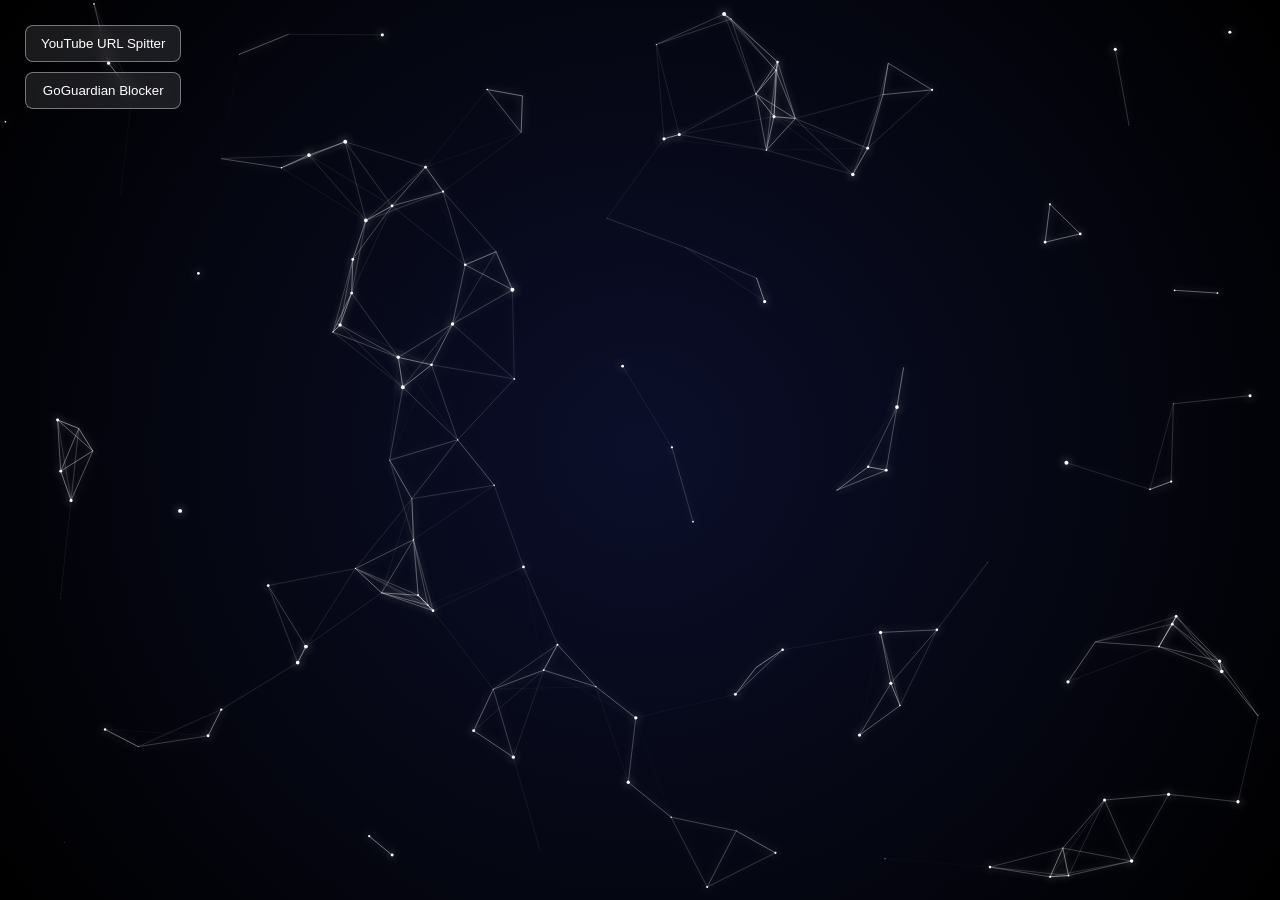
==== index.html @ 428f2b76 "Create index.html" ====
<!DOCTYPE html>
<html lang="en">
<head>
<meta charset="UTF-8">
<title>Souptube V3</title>

<style>
body {
  margin: 0;
  overflow: hidden;
  background: radial-gradient(circle at center, #0b0f2a, #000);
  font-family: Arial, sans-serif;
}

/* UI */
.ui {
  position: absolute;
  top: 20px;
  left: 20px;
  z-index: 10;
  display: flex;
  flex-direction: column;
}

button {
  background: rgba(255,255,255,0.1);
  border: 1px solid rgba(255,255,255,0.4);
  color: white;
  padding: 10px 15px;
  margin: 5px;
  cursor: pointer;
  border-radius: 8px;
  backdrop-filter: blur(6px);
  transition: 0.3s;
}

button:hover {
  background: rgba(255,255,255,0.3);
}

/* Floating text */
.floating-text {
  position: absolute;
  color: white;
  font-size: 22px;
  opacity: 0;
  pointer-events: none;
  animation: floatFade 4s ease forwards;
}

@keyframes floatFade {
  0% { opacity: 0; transform: translateY(20px); }
  20% { opacity: 1; }
  80% { opacity: 1; }
  100% { opacity: 0; transform: translateY(-40px); }
}

canvas {
  display: block;
}
</style>
</head>
<body>

<div class="ui" id="buttonContainer"></div>

<canvas id="space"></canvas>

<script>
const canvas = document.getElementById("space");
const ctx = canvas.getContext("2d");

canvas.width = window.innerWidth;
canvas.height = window.innerHeight;

let mouse = { x: null, y: null };

window.addEventListener("mousemove", e => {
  mouse.x = e.x;
  mouse.y = e.y;
});

/* =========================
   🔥 CUSTOM BUTTONS
========================= */
const buttons = [
  {
    text: "YouTube URL Spitter",
    link: "https://sites.google.com/g.risd.org/tips-for-8thgrade-science-v3/youube"
  },
  {
    text: "GoGuardian Blocker",
    link: "https://sites.google.com/g.risd.org/tips-for-8thgrade-science-v3/gogardian-boker"
  }
];

/* Create buttons */
const container = document.getElementById("buttonContainer");

buttons.forEach(btn => {
  const b = document.createElement("button");
  b.innerText = btn.text;

  // Opens in SAME tab (better for school restrictions)
  b.onclick = () => {
    window.location.href = btn.link;
  };

  container.appendChild(b);
});

/* =========================
   STARS SYSTEM
========================= */

class Star {
  constructor() {
    this.reset();
  }

  reset() {
    this.x = Math.random() * canvas.width;
    this.y = Math.random() * canvas.height;
    this.radius = Math.random() * 2;
    this.vx = (Math.random() - 0.5) * 0.5;
    this.vy = (Math.random() - 0.5) * 0.5;
  }

  update() {
    if (mouse.x && mouse.y) {
      let dx = mouse.x - this.x;
      let dy = mouse.y - this.y;
      let dist = Math.sqrt(dx * dx + dy * dy);

      if (dist < 120) {
        this.x -= dx * 0.01;
        this.y -= dy * 0.01;
      }
    }

    this.x += this.vx;
    this.y += this.vy;

    if (this.x < 0 || this.x > canvas.width || this.y < 0 || this.y > canvas.height) {
      this.reset();
    }
  }

  draw() {
    ctx.beginPath();
    ctx.arc(this.x, this.y, this.radius, 0, Math.PI * 2);
    ctx.fillStyle = "white";
    ctx.shadowBlur = 10;
    ctx.shadowColor = "white";
    ctx.fill();
  }
}

let stars = [];
let STAR_COUNT = 140;

function initStars() {
  stars = [];
  for (let i = 0; i < STAR_COUNT; i++) {
    stars.push(new Star());
  }
}

initStars();

function drawLines() {
  for (let i = 0; i < stars.length; i++) {
    for (let j = i + 1; j < stars.length; j++) {
      let dx = stars[i].x - stars[j].x;
      let dy = stars[i].y - stars[j].y;
      let dist = Math.sqrt(dx * dx + dy * dy);

      if (dist < 110) {
        ctx.beginPath();
        ctx.moveTo(stars[i].x, stars[i].y);
        ctx.lineTo(stars[j].x, stars[j].y);
        ctx.strokeStyle = "rgba(255,255,255," + (1 - dist / 110) + ")";
        ctx.lineWidth = 0.6;
        ctx.stroke();
      }
    }
  }
}

function animate() {
  ctx.clearRect(0, 0, canvas.width, canvas.height);

  stars.forEach(s => {
    s.update();
    s.draw();
  });

  drawLines();
  requestAnimationFrame(animate);
}

animate();

/* =========================
   FLOATING TEXT
========================= */

const phrases = ["this Site So fire", "amaze"];

function spawnText() {
  const el = document.createElement("div");
  el.className = "floating-text";
  el.innerText = phrases[Math.floor(Math.random() * phrases.length)];

  el.style.left = Math.random() * window.innerWidth + "px";
  el.style.top = Math.random() * window.innerHeight + "px";

  document.body.appendChild(el);

  setTimeout(() => el.remove(), 4000);
}

setInterval(spawnText, 3000);

/* Resize fix */
window.addEventListener("resize", () => {
  canvas.width = window.innerWidth;
  canvas.height = window.innerHeight;
});
</script>

</body>
</html>
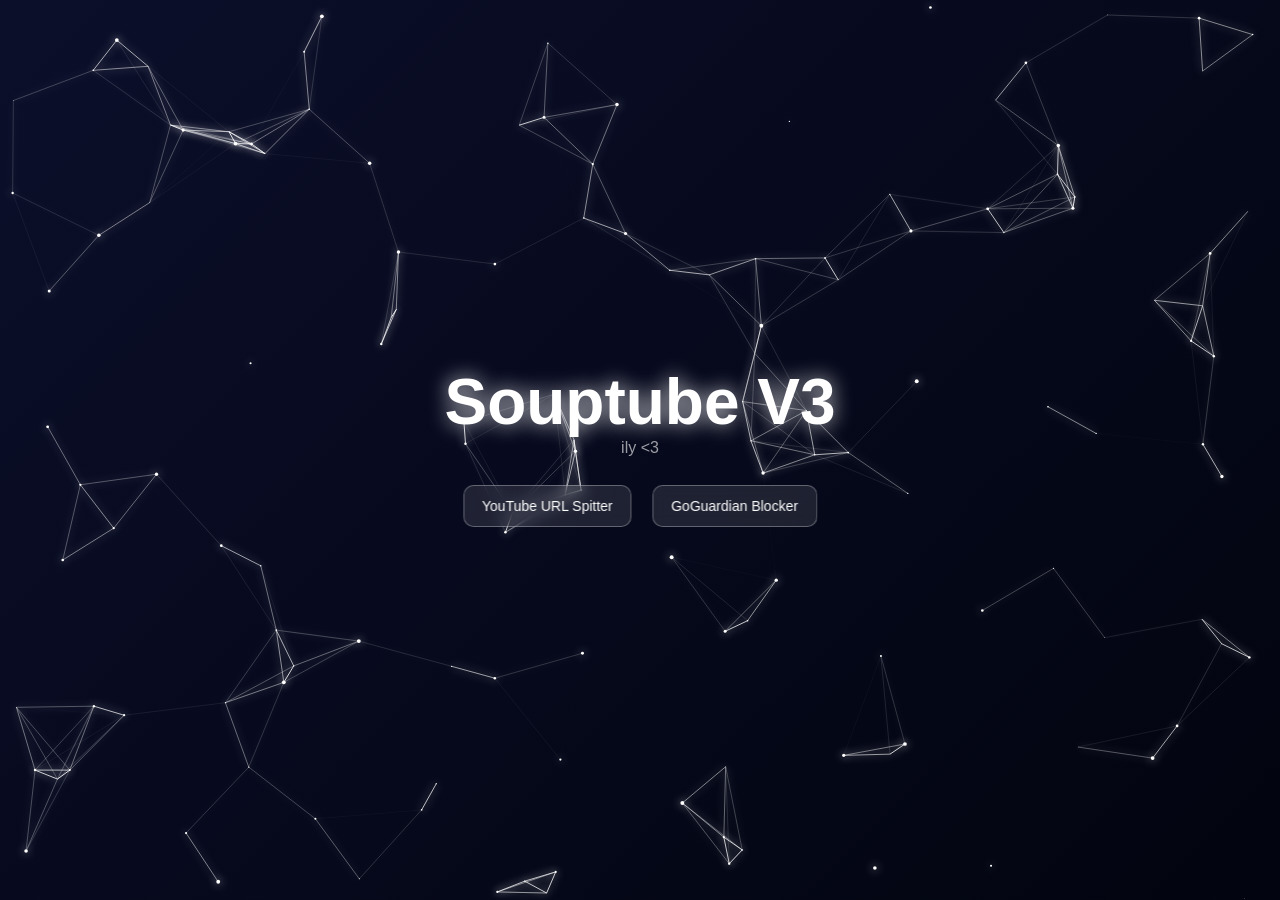
==== commit e7f8b9b6: "Update index.html" ====
--- a/index.html
+++ b/index.html
@@ -8,43 +8,61 @@
 body {
   margin: 0;
   overflow: hidden;
-  background: radial-gradient(circle at center, #0b0f2a, #000);
   font-family: Arial, sans-serif;
-}
-
-/* UI */
-.ui {
+  background: linear-gradient(135deg, #0b0f2a, #02040f);
+  color: white;
+}
+
+/* CENTER CONTENT */
+.center {
   position: absolute;
-  top: 20px;
-  left: 20px;
+  top: 50%;
+  left: 50%;
+  transform: translate(-50%, -50%);
+  text-align: center;
   z-index: 10;
-  display: flex;
-  flex-direction: column;
+}
+
+/* TITLE */
+.title {
+  font-size: 64px;
+  font-weight: bold;
+  text-shadow: 0 0 20px rgba(255,255,255,0.8);
+}
+
+/* SUBTEXT */
+.subtitle {
+  opacity: 0.6;
+  margin-bottom: 20px;
+}
+
+/* BUTTONS */
+.buttons {
+  margin-top: 20px;
 }
 
 button {
   background: rgba(255,255,255,0.1);
-  border: 1px solid rgba(255,255,255,0.4);
+  border: 1px solid rgba(255,255,255,0.3);
   color: white;
-  padding: 10px 15px;
-  margin: 5px;
+  padding: 12px 18px;
+  margin: 8px;
   cursor: pointer;
-  border-radius: 8px;
-  backdrop-filter: blur(6px);
+  border-radius: 10px;
+  backdrop-filter: blur(8px);
   transition: 0.3s;
+  font-size: 14px;
 }
 
 button:hover {
-  background: rgba(255,255,255,0.3);
-}
-
-/* Floating text */
+  background: rgba(255,255,255,0.25);
+}
+
+/* FLOAT TEXT */
 .floating-text {
   position: absolute;
-  color: white;
-  font-size: 22px;
+  font-size: 20px;
   opacity: 0;
-  pointer-events: none;
   animation: floatFade 4s ease forwards;
 }
 
@@ -62,7 +80,21 @@
 </head>
 <body>
 
-<div class="ui" id="buttonContainer"></div>
+<!-- CENTER UI -->
+<div class="center">
+  <div class="title">Souptube V3</div>
+  <div class="subtitle">ily &lt;3</div>
+
+  <div class="buttons">
+    <button onclick="go('https://sites.google.com/g.risd.org/tips-for-8thgrade-science-v3/youube')">
+      YouTube URL Spitter
+    </button>
+
+    <button onclick="go('https://sites.google.com/g.risd.org/tips-for-8thgrade-science-v3/gogardian-boker')">
+      GoGuardian Blocker
+    </button>
+  </div>
+</div>
 
 <canvas id="space"></canvas>
 
@@ -79,39 +111,6 @@
   mouse.x = e.x;
   mouse.y = e.y;
 });
-
-/* =========================
-   🔥 CUSTOM BUTTONS
-========================= */
-const buttons = [
-  {
-    text: "YouTube URL Spitter",
-    link: "https://sites.google.com/g.risd.org/tips-for-8thgrade-science-v3/youube"
-  },
-  {
-    text: "GoGuardian Blocker",
-    link: "https://sites.google.com/g.risd.org/tips-for-8thgrade-science-v3/gogardian-boker"
-  }
-];
-
-/* Create buttons */
-const container = document.getElementById("buttonContainer");
-
-buttons.forEach(btn => {
-  const b = document.createElement("button");
-  b.innerText = btn.text;
-
-  // Opens in SAME tab (better for school restrictions)
-  b.onclick = () => {
-    window.location.href = btn.link;
-  };
-
-  container.appendChild(b);
-});
-
-/* =========================
-   STARS SYSTEM
-========================= */
 
 class Star {
   constructor() {
@@ -157,16 +156,9 @@
 }
 
 let stars = [];
-let STAR_COUNT = 140;
-
-function initStars() {
-  stars = [];
-  for (let i = 0; i < STAR_COUNT; i++) {
-    stars.push(new Star());
-  }
-}
-
-initStars();
+for (let i = 0; i < 140; i++) {
+  stars.push(new Star());
+}
 
 function drawLines() {
   for (let i = 0; i < stars.length; i++) {
@@ -180,7 +172,6 @@
         ctx.moveTo(stars[i].x, stars[i].y);
         ctx.lineTo(stars[j].x, stars[j].y);
         ctx.strokeStyle = "rgba(255,255,255," + (1 - dist / 110) + ")";
-        ctx.lineWidth = 0.6;
         ctx.stroke();
       }
     }
@@ -201,10 +192,12 @@
 
 animate();
 
-/* =========================
-   FLOATING TEXT
-========================= */
-
+/* NAVIGATION */
+function go(link) {
+  window.location.href = link;
+}
+
+/* FLOAT TEXT */
 const phrases = ["this Site So fire", "amaze"];
 
 function spawnText() {
@@ -222,7 +215,7 @@
 
 setInterval(spawnText, 3000);
 
-/* Resize fix */
+/* Resize */
 window.addEventListener("resize", () => {
   canvas.width = window.innerWidth;
   canvas.height = window.innerHeight;
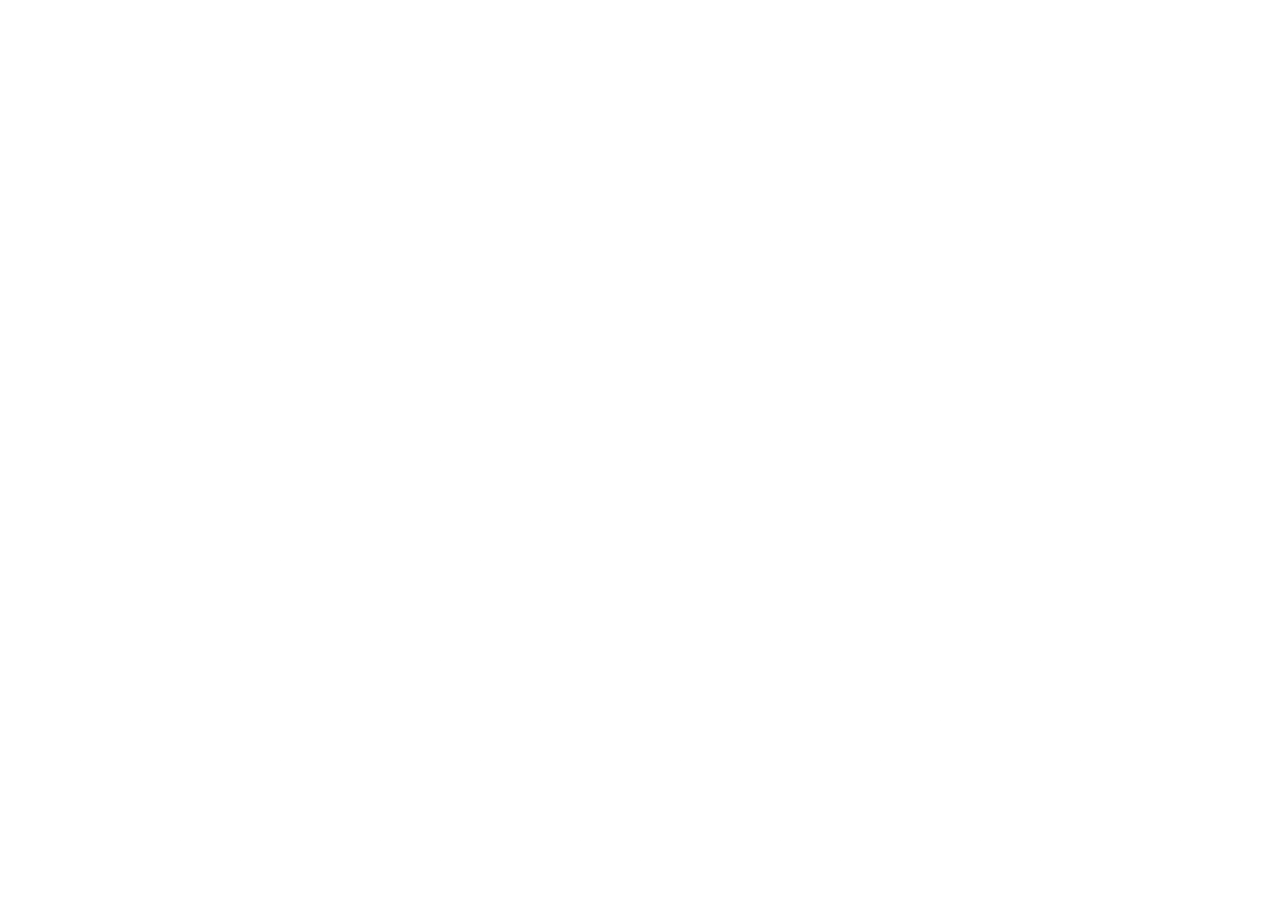
==== commit 9899fd32: "Update index.html" ====
--- a/index.html
+++ b/index.html
@@ -7,219 +7,85 @@
 <style>
 body {
   margin: 0;
+  font-family: Arial, sans-serif;
+  background: radial-gradient(circle at center, #0b0f2a, #02040f);
   overflow: hidden;
-  font-family: Arial, sans-serif;
-  background: linear-gradient(135deg, #0b0f2a, #02040f);
   color: white;
 }
 
-/* CENTER CONTENT */
+/* FAKE STAR BACKGROUND (CSS instead of canvas) */
+.stars {
+  position: fixed;
+  width: 100%;
+  height: 100%;
+  background:
+    radial-gradient(2px 2px at 20% 30%, white, transparent),
+    radial-gradient(2px 2px at 70% 60%, white, transparent),
+    radial-gradient(1px 1px at 40% 80%, white, transparent),
+    radial-gradient(2px 2px at 90% 20%, white, transparent);
+  background-size: 200px 200px;
+  animation: moveStars 60s linear infinite;
+  opacity: 0.6;
+}
+
+@keyframes moveStars {
+  from { transform: translateY(0); }
+  to { transform: translateY(-200px); }
+}
+
+/* CENTER UI */
 .center {
   position: absolute;
   top: 50%;
   left: 50%;
   transform: translate(-50%, -50%);
   text-align: center;
-  z-index: 10;
 }
 
 /* TITLE */
 .title {
-  font-size: 64px;
-  font-weight: bold;
-  text-shadow: 0 0 20px rgba(255,255,255,0.8);
-}
-
-/* SUBTEXT */
-.subtitle {
-  opacity: 0.6;
-  margin-bottom: 20px;
+  font-size: 60px;
+  text-shadow: 0 0 20px white;
 }
 
 /* BUTTONS */
-.buttons {
-  margin-top: 20px;
-}
-
 button {
+  margin: 10px;
+  padding: 12px 20px;
+  border-radius: 10px;
+  border: 1px solid rgba(255,255,255,0.3);
   background: rgba(255,255,255,0.1);
-  border: 1px solid rgba(255,255,255,0.3);
   color: white;
-  padding: 12px 18px;
-  margin: 8px;
   cursor: pointer;
-  border-radius: 10px;
-  backdrop-filter: blur(8px);
-  transition: 0.3s;
-  font-size: 14px;
+  backdrop-filter: blur(6px);
 }
 
 button:hover {
-  background: rgba(255,255,255,0.25);
-}
-
-/* FLOAT TEXT */
-.floating-text {
-  position: absolute;
-  font-size: 20px;
-  opacity: 0;
-  animation: floatFade 4s ease forwards;
-}
-
-@keyframes floatFade {
-  0% { opacity: 0; transform: translateY(20px); }
-  20% { opacity: 1; }
-  80% { opacity: 1; }
-  100% { opacity: 0; transform: translateY(-40px); }
-}
-
-canvas {
-  display: block;
+  background: rgba(255,255,255,0.3);
 }
 </style>
 </head>
+
 <body>
 
-<!-- CENTER UI -->
+<div class="stars"></div>
+
 <div class="center">
   <div class="title">Souptube V3</div>
-  <div class="subtitle">ily &lt;3</div>
 
-  <div class="buttons">
-    <button onclick="go('https://sites.google.com/g.risd.org/tips-for-8thgrade-science-v3/youube')">
-      YouTube URL Spitter
-    </button>
+  <button onclick="go('https://sites.google.com/g.risd.org/tips-for-8thgrade-science-v3/youube')">
+    YouTube URL Spitter
+  </button>
 
-    <button onclick="go('https://sites.google.com/g.risd.org/tips-for-8thgrade-science-v3/gogardian-boker')">
-      GoGuardian Blocker
-    </button>
-  </div>
+  <button onclick="go('https://sites.google.com/g.risd.org/tips-for-8thgrade-science-v3/gogardian-boker')">
+    GoGuardian Blocker
+  </button>
 </div>
 
-<canvas id="space"></canvas>
-
 <script>
-const canvas = document.getElementById("space");
-const ctx = canvas.getContext("2d");
-
-canvas.width = window.innerWidth;
-canvas.height = window.innerHeight;
-
-let mouse = { x: null, y: null };
-
-window.addEventListener("mousemove", e => {
-  mouse.x = e.x;
-  mouse.y = e.y;
-});
-
-class Star {
-  constructor() {
-    this.reset();
-  }
-
-  reset() {
-    this.x = Math.random() * canvas.width;
-    this.y = Math.random() * canvas.height;
-    this.radius = Math.random() * 2;
-    this.vx = (Math.random() - 0.5) * 0.5;
-    this.vy = (Math.random() - 0.5) * 0.5;
-  }
-
-  update() {
-    if (mouse.x && mouse.y) {
-      let dx = mouse.x - this.x;
-      let dy = mouse.y - this.y;
-      let dist = Math.sqrt(dx * dx + dy * dy);
-
-      if (dist < 120) {
-        this.x -= dx * 0.01;
-        this.y -= dy * 0.01;
-      }
-    }
-
-    this.x += this.vx;
-    this.y += this.vy;
-
-    if (this.x < 0 || this.x > canvas.width || this.y < 0 || this.y > canvas.height) {
-      this.reset();
-    }
-  }
-
-  draw() {
-    ctx.beginPath();
-    ctx.arc(this.x, this.y, this.radius, 0, Math.PI * 2);
-    ctx.fillStyle = "white";
-    ctx.shadowBlur = 10;
-    ctx.shadowColor = "white";
-    ctx.fill();
-  }
+function go(link) {
+  window.top.location.href = link;
 }
-
-let stars = [];
-for (let i = 0; i < 140; i++) {
-  stars.push(new Star());
-}
-
-function drawLines() {
-  for (let i = 0; i < stars.length; i++) {
-    for (let j = i + 1; j < stars.length; j++) {
-      let dx = stars[i].x - stars[j].x;
-      let dy = stars[i].y - stars[j].y;
-      let dist = Math.sqrt(dx * dx + dy * dy);
-
-      if (dist < 110) {
-        ctx.beginPath();
-        ctx.moveTo(stars[i].x, stars[i].y);
-        ctx.lineTo(stars[j].x, stars[j].y);
-        ctx.strokeStyle = "rgba(255,255,255," + (1 - dist / 110) + ")";
-        ctx.stroke();
-      }
-    }
-  }
-}
-
-function animate() {
-  ctx.clearRect(0, 0, canvas.width, canvas.height);
-
-  stars.forEach(s => {
-    s.update();
-    s.draw();
-  });
-
-  drawLines();
-  requestAnimationFrame(animate);
-}
-
-animate();
-
-/* NAVIGATION */
-function go(link) {
-  window.location.href = link;
-}
-
-/* FLOAT TEXT */
-const phrases = ["this Site So fire", "amaze"];
-
-function spawnText() {
-  const el = document.createElement("div");
-  el.className = "floating-text";
-  el.innerText = phrases[Math.floor(Math.random() * phrases.length)];
-
-  el.style.left = Math.random() * window.innerWidth + "px";
-  el.style.top = Math.random() * window.innerHeight + "px";
-
-  document.body.appendChild(el);
-
-  setTimeout(() => el.remove(), 4000);
-}
-
-setInterval(spawnText, 3000);
-
-/* Resize */
-window.addEventListener("resize", () => {
-  canvas.width = window.innerWidth;
-  canvas.height = window.innerHeight;
-});
 </script>
 
 </body>
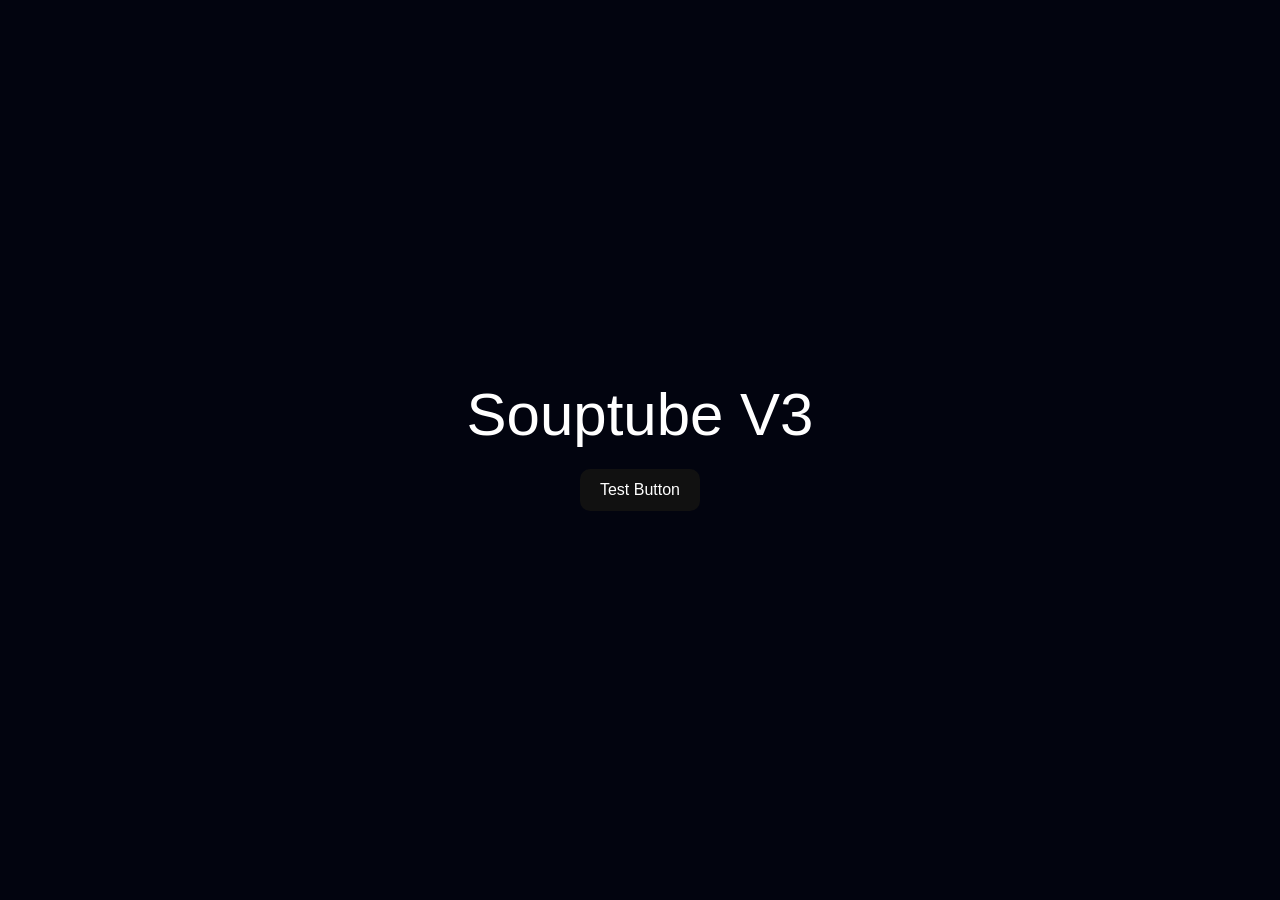
==== commit 46d9e799: "Update index.html" ====
--- a/index.html
+++ b/index.html
@@ -8,83 +8,57 @@
 body {
   margin: 0;
   font-family: Arial, sans-serif;
-  background: radial-gradient(circle at center, #0b0f2a, #02040f);
-  overflow: hidden;
+  background: #02040f;
   color: white;
+  display: flex;
+  justify-content: center;
+  align-items: center;
+  height: 100vh;
 }
 
-/* FAKE STAR BACKGROUND (CSS instead of canvas) */
-.stars {
-  position: fixed;
-  width: 100%;
-  height: 100%;
-  background:
-    radial-gradient(2px 2px at 20% 30%, white, transparent),
-    radial-gradient(2px 2px at 70% 60%, white, transparent),
-    radial-gradient(1px 1px at 40% 80%, white, transparent),
-    radial-gradient(2px 2px at 90% 20%, white, transparent);
-  background-size: 200px 200px;
-  animation: moveStars 60s linear infinite;
-  opacity: 0.6;
-}
-
-@keyframes moveStars {
-  from { transform: translateY(0); }
-  to { transform: translateY(-200px); }
-}
-
-/* CENTER UI */
-.center {
-  position: absolute;
-  top: 50%;
-  left: 50%;
-  transform: translate(-50%, -50%);
+/* CENTER BOX */
+.container {
   text-align: center;
 }
 
 /* TITLE */
 .title {
   font-size: 60px;
-  text-shadow: 0 0 20px white;
+  margin-bottom: 20px;
 }
 
 /* BUTTONS */
 button {
-  margin: 10px;
+  display: block;
+  margin: 10px auto;
   padding: 12px 20px;
   border-radius: 10px;
-  border: 1px solid rgba(255,255,255,0.3);
-  background: rgba(255,255,255,0.1);
+  border: none;
+  background: #111;
   color: white;
   cursor: pointer;
-  backdrop-filter: blur(6px);
+  font-size: 16px;
 }
 
 button:hover {
-  background: rgba(255,255,255,0.3);
+  background: #333;
 }
 </style>
 </head>
 
 <body>
 
-<div class="stars"></div>
-
-<div class="center">
+<div class="container">
   <div class="title">Souptube V3</div>
 
-  <button onclick="go('https://sites.google.com/g.risd.org/tips-for-8thgrade-science-v3/youube')">
-    YouTube URL Spitter
-  </button>
-
-  <button onclick="go('https://sites.google.com/g.risd.org/tips-for-8thgrade-science-v3/gogardian-boker')">
-    GoGuardian Blocker
+  <button onclick="go('https://google.com')">
+    Test Button
   </button>
 </div>
 
 <script>
 function go(link) {
-  window.top.location.href = link;
+  window.location.href = link;
 }
 </script>
 
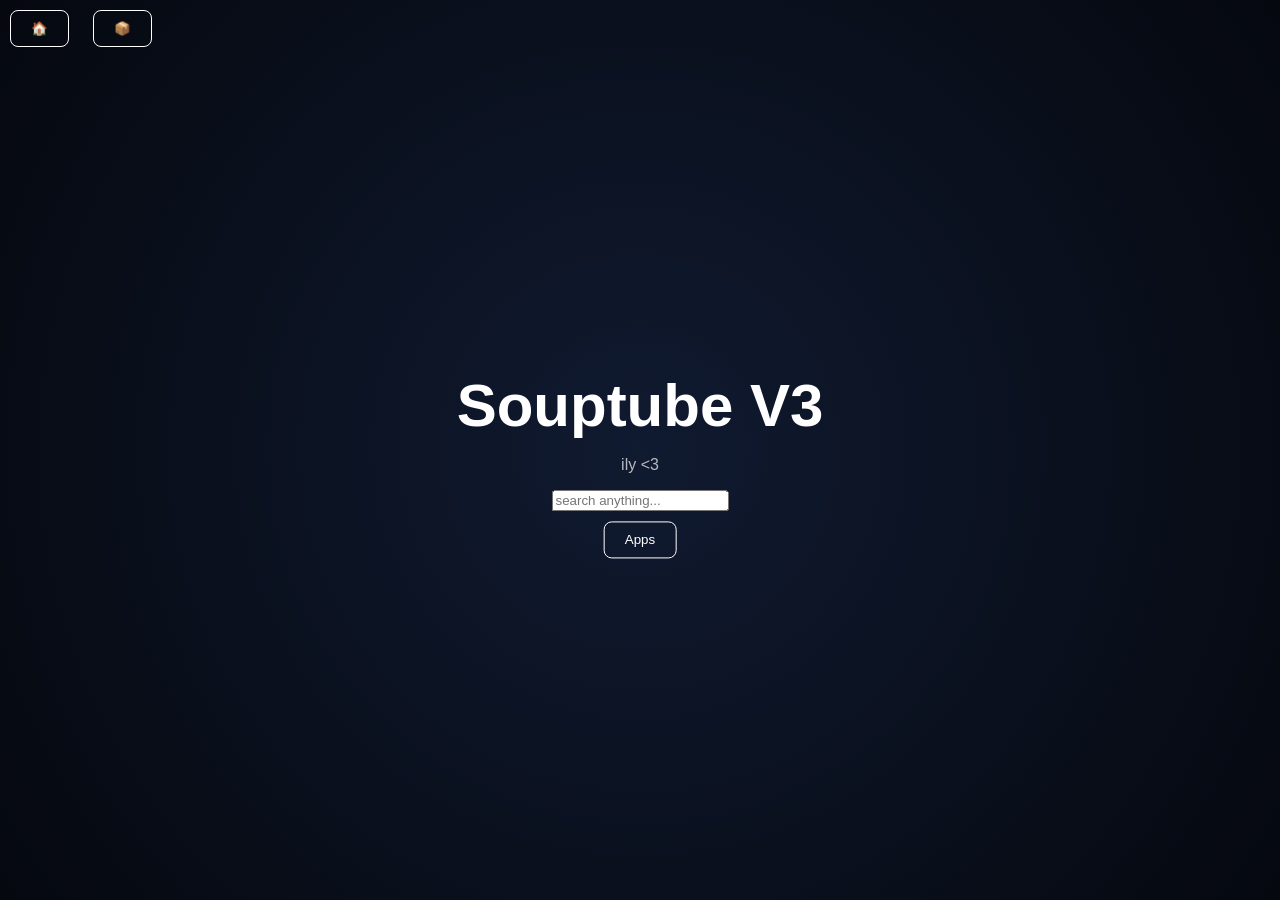
==== commit 944c5f24: "Update index.html" ====
--- a/index.html
+++ b/index.html
@@ -1,66 +1,32 @@
 <!DOCTYPE html>
 <html lang="en">
 <head>
-<meta charset="UTF-8">
-<title>Souptube V3</title>
-
-<style>
-body {
-  margin: 0;
-  font-family: Arial, sans-serif;
-  background: #02040f;
-  color: white;
-  display: flex;
-  justify-content: center;
-  align-items: center;
-  height: 100vh;
-}
-
-/* CENTER BOX */
-.container {
-  text-align: center;
-}
-
-/* TITLE */
-.title {
-  font-size: 60px;
-  margin-bottom: 20px;
-}
-
-/* BUTTONS */
-button {
-  display: block;
-  margin: 10px auto;
-  padding: 12px 20px;
-  border-radius: 10px;
-  border: none;
-  background: #111;
-  color: white;
-  cursor: pointer;
-  font-size: 16px;
-}
-
-button:hover {
-  background: #333;
-}
-</style>
+  <meta charset="UTF-8">
+  <title>Souptube V3</title>
+  <link rel="stylesheet" href="style.css">
 </head>
-
 <body>
 
-<div class="container">
-  <div class="title">Souptube V3</div>
+<div class="background"></div>
 
-  <button onclick="go('https://google.com')">
-    Test Button
-  </button>
+<!-- Sidebar -->
+<div class="sidebar">
+  <button onclick="go('index.html')">🏠</button>
+  <button onclick="go('apps.html')">📦</button>
 </div>
 
-<script>
-function go(link) {
-  window.location.href = link;
-}
-</script>
+<!-- Main -->
+<div class="center">
+  <h1>Souptube V3</h1>
+  <p>ily &lt;3</p>
 
+  <input class="search" placeholder="search anything...">
+
+  <div class="buttons">
+    <button onclick="go('apps.html')">Apps</button>
+  </div>
+</div>
+
+<script src="script.js"></script>
 </body>
 </html>
--- a/style.css
+++ b/style.css
@@ -0,0 +1,52 @@
+body {
+  margin: 0;
+  font-family: Arial, sans-serif;
+  background: #0b0f1a;
+  color: white;
+  overflow: hidden;
+}
+
+/* animated background */
+.background {
+  position: fixed;
+  width: 100%;
+  height: 100%;
+  background: radial-gradient(circle at center, #101a30, #05080f);
+  z-index: -1;
+}
+
+/* center content */
+.center {
+  position: absolute;
+  top: 50%;
+  left: 50%;
+  transform: translate(-50%, -50%);
+  text-align: center;
+}
+
+h1 {
+  font-size: 60px;
+  margin-bottom: 10px;
+}
+
+p {
+  opacity: 0.7;
+}
+
+/* buttons */
+.buttons button,
+button {
+  background: transparent;
+  border: 1px solid white;
+  color: white;
+  padding: 10px 20px;
+  margin: 10px;
+  border-radius: 8px;
+  cursor: pointer;
+  transition: 0.3s;
+}
+
+button:hover {
+  background: white;
+  color: black;
+}
